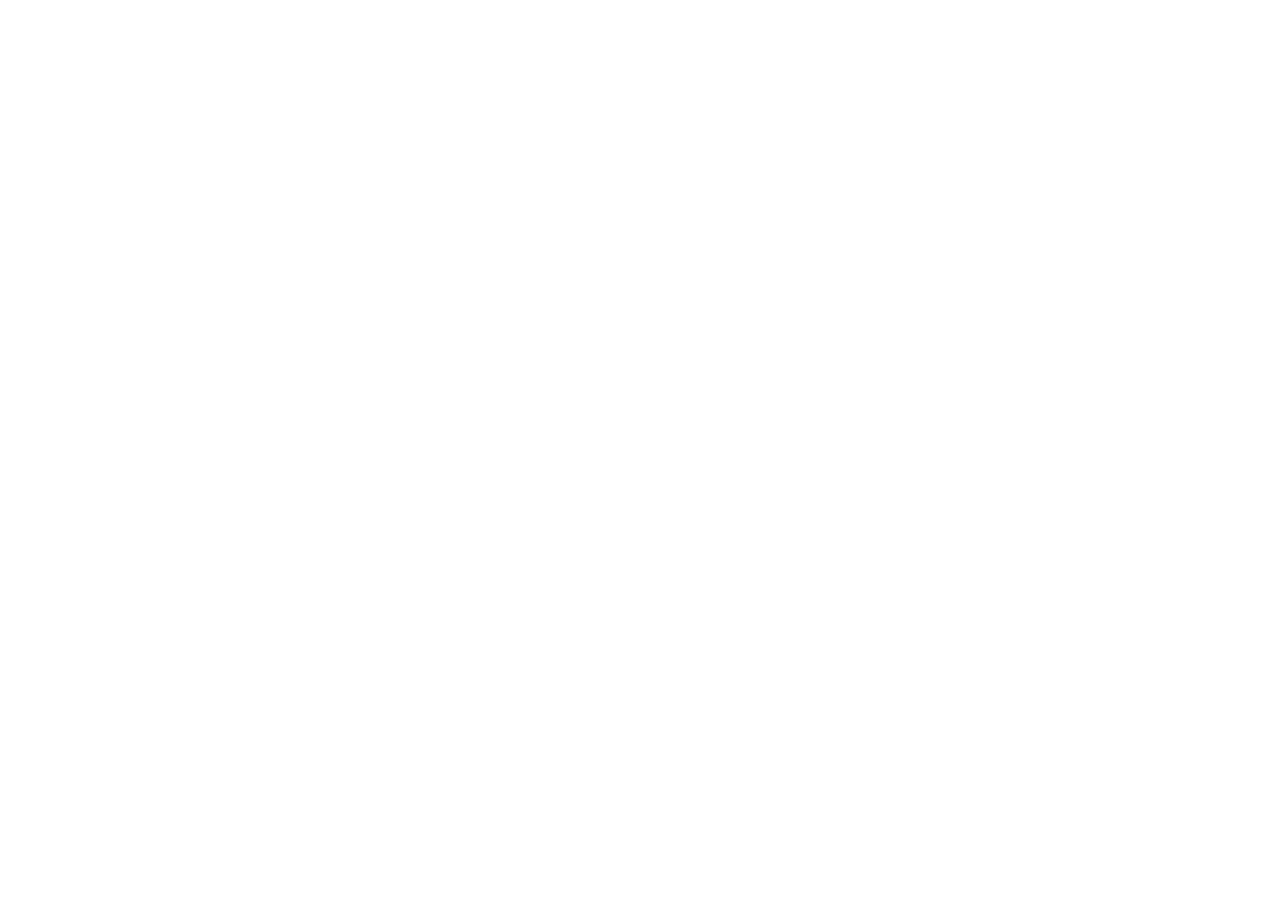
==== Week2/index.html @ c77ae874 "structure" ====
<!DOCTYPE html>
<html lang="en">
<head>
    <meta charset="UTF-8">
    <meta http-equiv="X-UA-Compatible" content="IE=edge">
    <meta name="viewport" content="width=device-width, initial-scale=1.0">
    <title>香水電商練習</title>
    <link rel="stylesheet" href="style.css">
</head>
<body>
    <div class="wrap"></div>
    
</body>
</html>
---- Week2/style.css ----
html, body, div, span, applet, object, iframe,
h1, h2, h3, h4, h5, h6, p, blockquote, pre,
a, abbr, acronym, address, big, cite, code,
del, dfn, em, img, ins, kbd, q, s, samp,
small, strike, strong, sub, sup, tt, var,
b, u, i, center,
dl, dt, dd, ol, ul, li,
fieldset, form, label, legend,
table, caption, tbody, tfoot, thead, tr, th, td,
article, aside, canvas, details, embed, 
figure, figcaption, footer, header, hgroup, 
menu, nav, output, ruby, section, summary,
time, mark, audio, video {
	margin: 0;
	padding: 0;
	border: 0;
	font-size: 100%;
	font: inherit;
	vertical-align: baseline;
}
/* HTML5 display-role reset for older browsers */
article, aside, details, figcaption, figure, 
footer, header, hgroup, menu, nav, section {
	display: block;
}
body {
	line-height: 1;
}
ol, ul {
	list-style: none;
}
blockquote, q {
	quotes: none;
}
blockquote:before, blockquote:after,
q:before, q:after {
	content: '';
	content: none;
}
table {
	border-collapse: collapse;
	border-spacing: 0;
}

/* above is reset*/

img{
    max-width: 100%;
    height: auto;
}
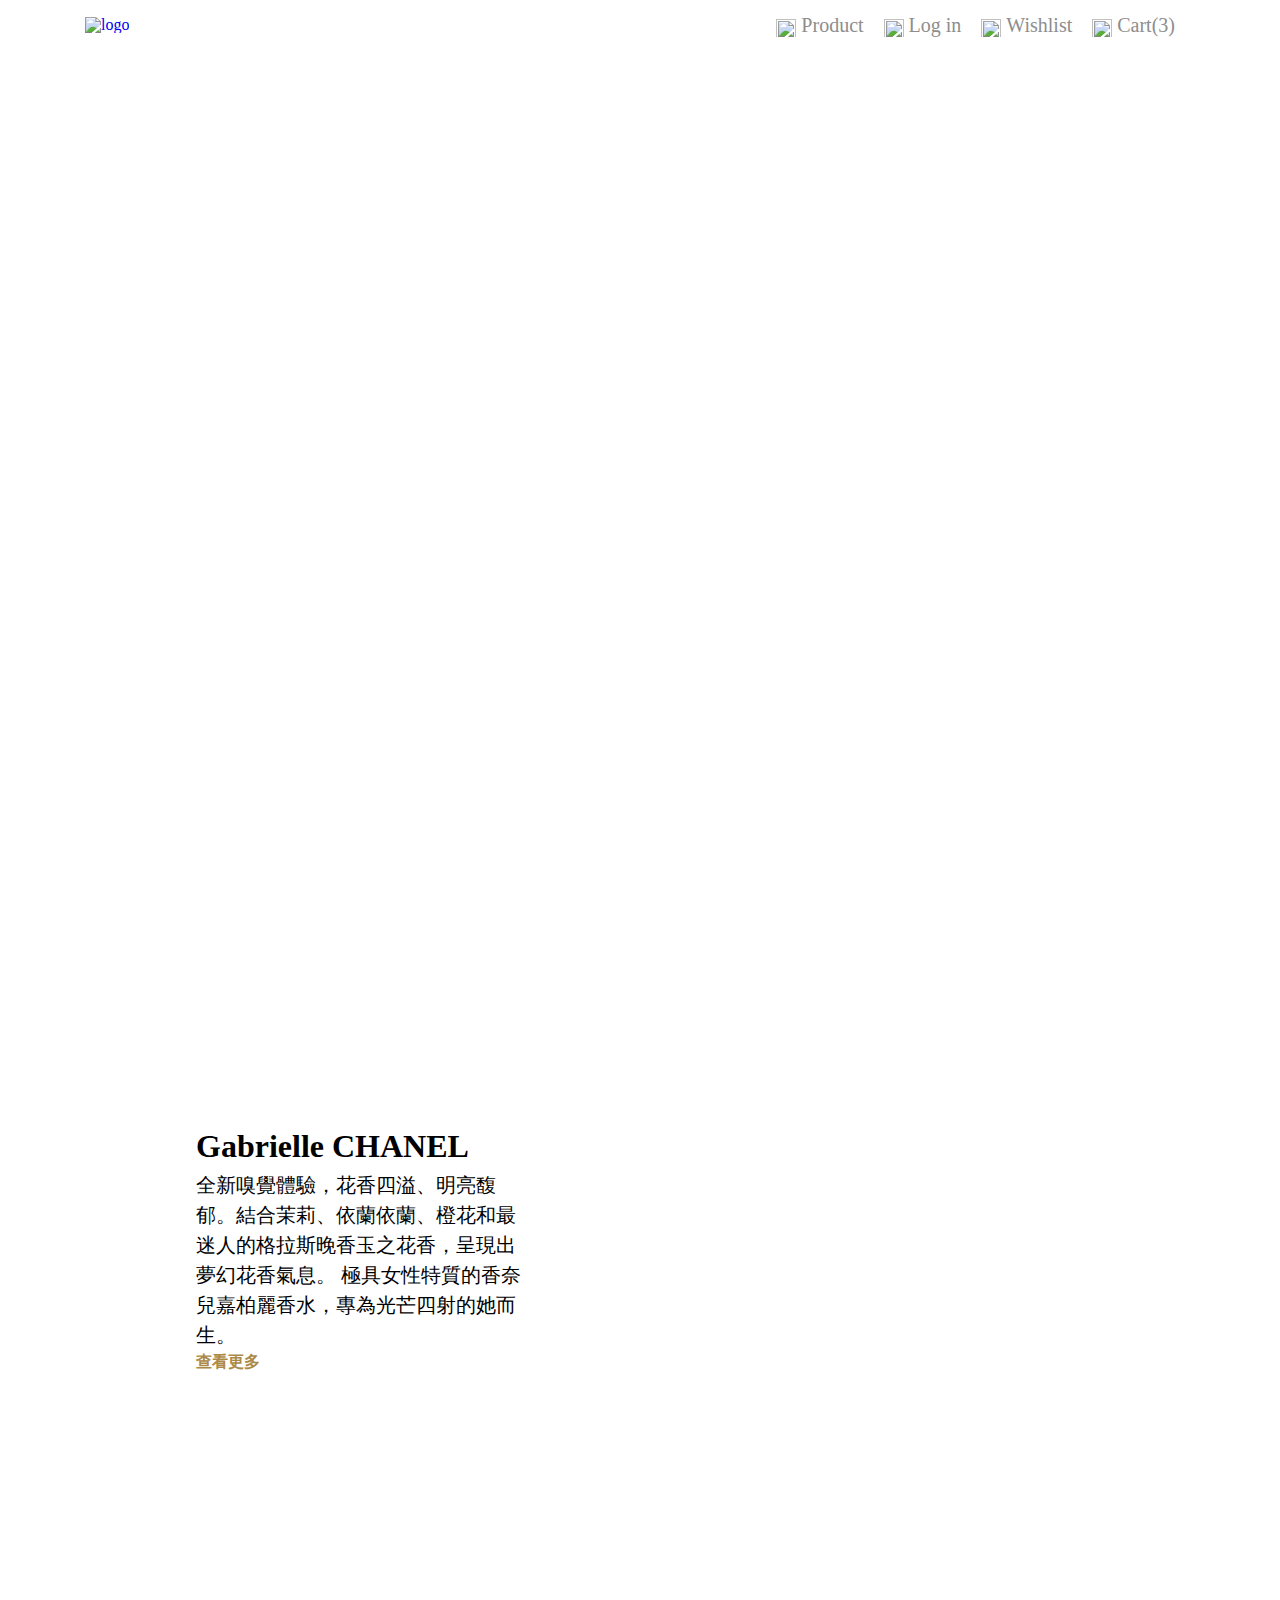
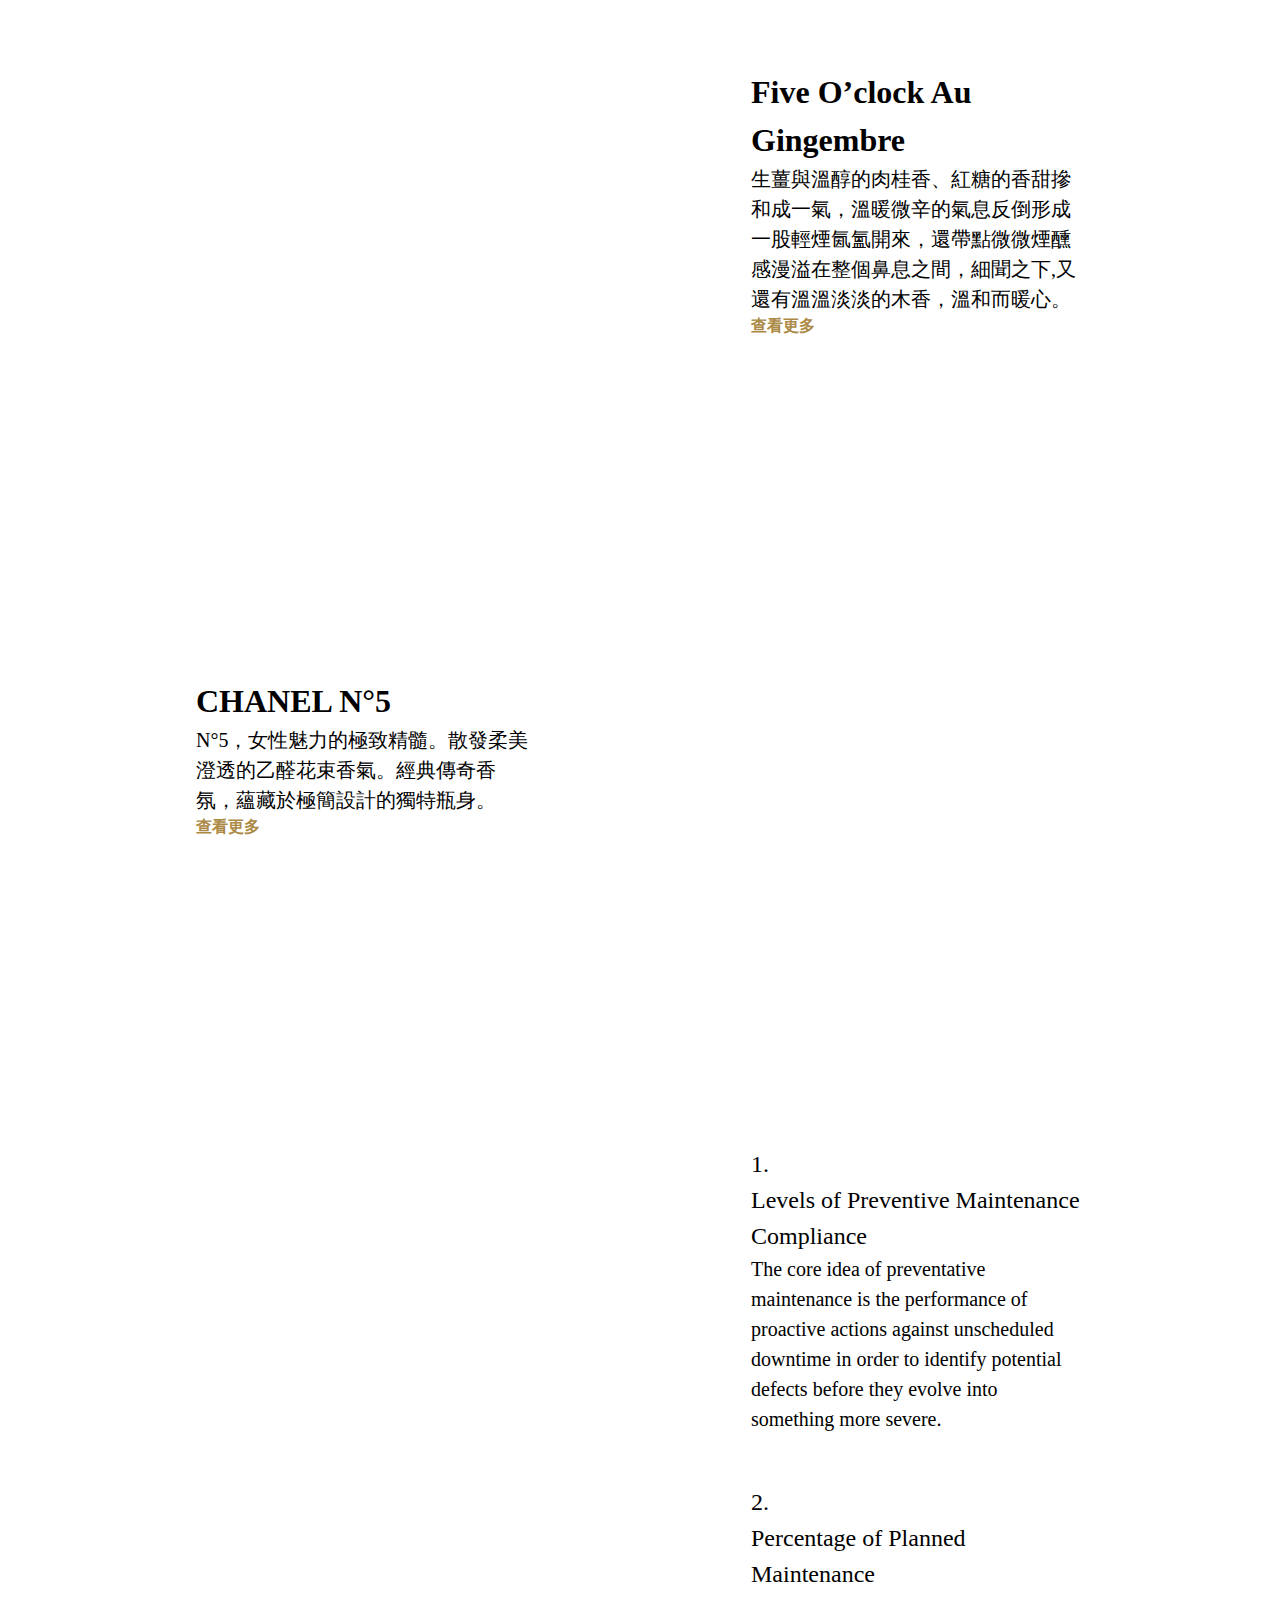
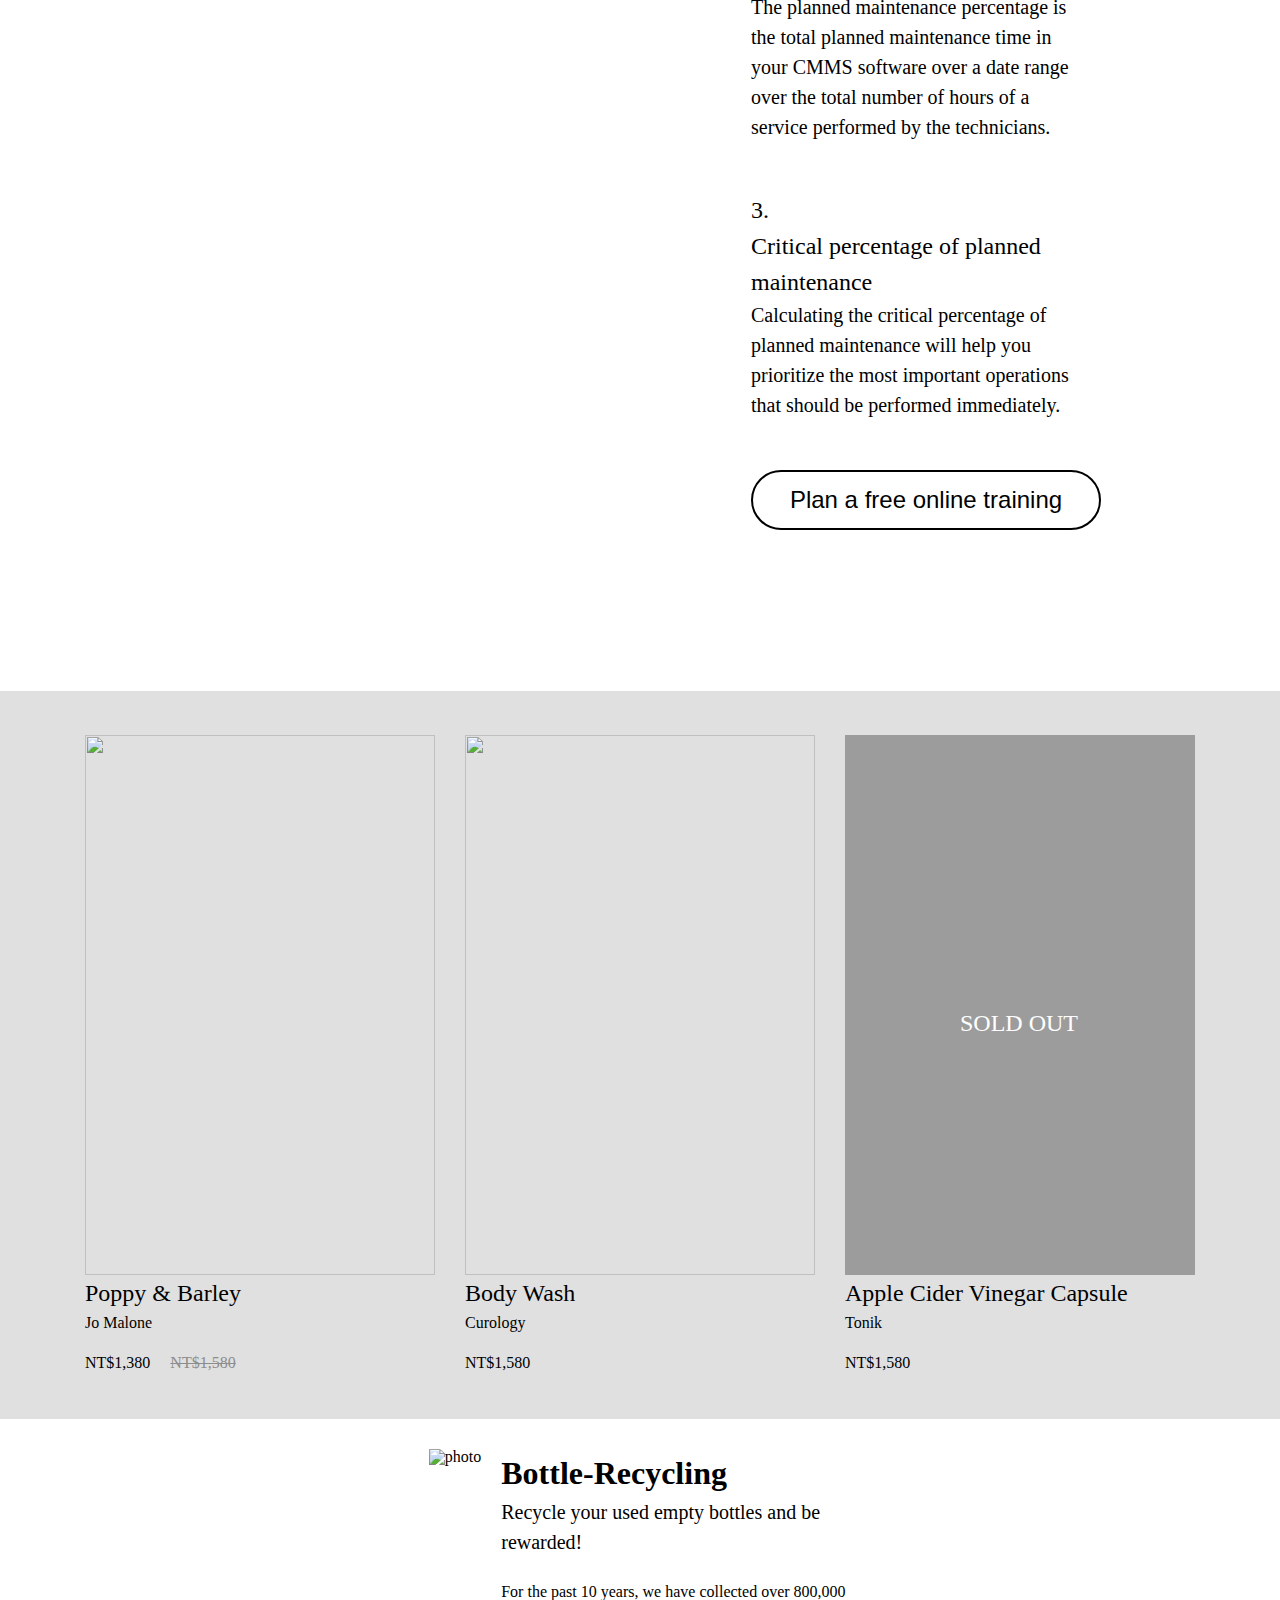
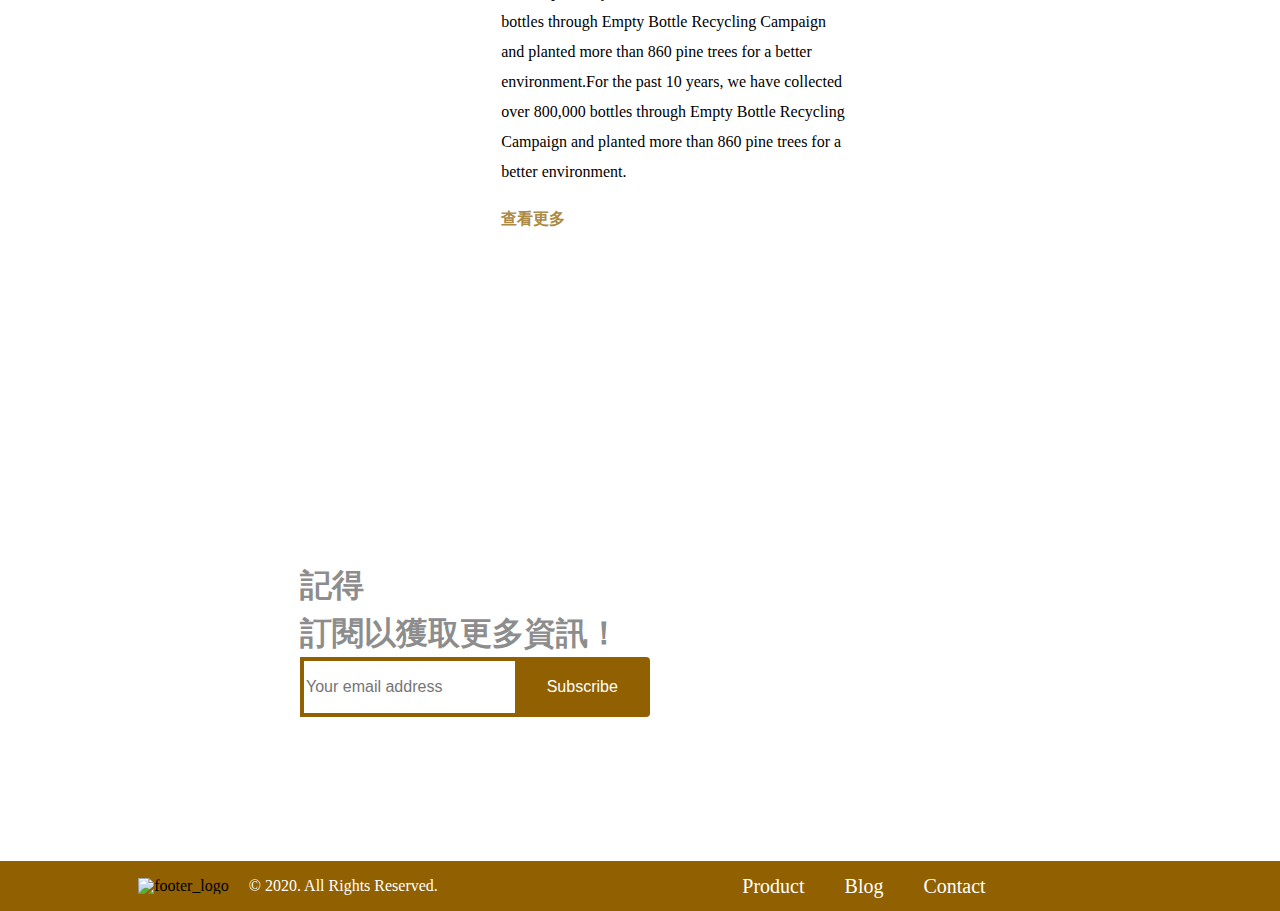
==== commit 6dab42ec: "desktop done" ====
--- a/Week2/index.html
+++ b/Week2/index.html
@@ -8,7 +8,130 @@
     <link rel="stylesheet" href="style.css">
 </head>
 <body>
-    <div class="wrap"></div>
+    <div class="wrap">
+        <div class="header">
+            <div class="header_logo">
+                <a href="#"><img src="https://hexschool.github.io/webLayoutTraining1st/perfume-week6/d’Perfume.png" alt="logo"></a>
+            </div>
+            
+                <ul class="header_list">
+                    <li><a href="#"><img class="icon mr-5" src="images/store.svg">Product</a></li>
+                    <li><a href="#"><img class="icon mr-5" src="images/login.svg">Log in</a></li>
+                    <li><a href="#"><img class="icon mr-5" src="images/wishlist.svg">Wishlist</a></li>
+                    <li><a href="#"><img class="icon mr-5" src="images/cart.svg">Cart(3)</a></li>
+                </ul>
+            
+        </div>
+        <div class="banner">
+            <!--img src="https://hexschool.github.io/webLayoutTraining1st/perfume-week6/index1.jpg" alt="banner"-->
+            <div class="textArea">
+            <h1>Perfume your day</h1>
+            <p>A perfume is like a piece of clothing, a message, a way of presenting oneself a costume that according to the person who wears it.</p>
+            <button type="button" class="banner_btn btn">Shop now</button>
+            </div>
+        </div> <!--banner-->
+        <ul class="content">
+            <li class="content_list">
+                <div class="content_text">
+                <h2>Gabrielle CHANEL</h2>
+                <p>全新嗅覺體驗，花香四溢、明亮馥郁。結合茉莉、依蘭依蘭、橙花和最迷人的格拉斯晚香玉之花香，呈現出夢幻花香氣息。 極具女性特質的香奈兒嘉柏麗香水，專為光芒四射的她而生。</p>
+                <a href="#">查看更多</a>
+                </div>
+                <!--img src="https://hexschool.github.io/webLayoutTraining1st/perfume-week6/index2.jpg" alt="product_photo"-->
+                <div class="content_img product1"></div>
+            </li>
+            <li class="content_list">
+                <!--img src="https://hexschool.github.io/webLayoutTraining1st/perfume-week6/index3.png" alt="product_photo"-->
+                <div class="content_img product2"></div>
+                <div class="content_text">
+                <h2>Five O’clock Au Gingembre</h2>
+                <p>生薑與溫醇的肉桂香、紅糖的香甜摻和成一氣，溫暖微辛的氣息反倒形成一股輕煙氤氳開來，還帶點微微煙醺感漫溢在整個鼻息之間，細聞之下,又還有溫溫淡淡的木香，溫和而暖心。</p>
+                <a href="#">查看更多</a>
+                </div>
+            </li>
+            <li class="content_list">
+                <div class="content_text">
+                    <h2>CHANEL N°5</h2>
+                    <p>N°5，女性魅力的極致精髓。散發柔美澄透的乙醛花束香氣。經典傳奇香氛，蘊藏於極簡設計的獨特瓶身。</p>
+                    <a href="#">查看更多</a>
+                    </div>
+                    <!--img src="https://hexschool.github.io/webLayoutTraining1st/perfume-week6/index2.jpg" alt="product_photo"-->
+                    <div class="content_img product3"></div>
+            </li>
+            <li class="content_list">
+                <div class="content_img product4"></div>
+                <ul class="content_text">
+                <li class="content_last">
+                    <h3>1. <br>Levels of Preventive Maintenance Compliance</h3>
+                    <p>The core idea of preventative maintenance is the performance of proactive actions against unscheduled downtime in order to identify potential defects before they evolve into something more severe.</p>
+                </li>
+                <li class="content_last">
+                    <h3>2. <br>Percentage of Planned Maintenance</h3>
+                    <p>The planned maintenance percentage is the total planned maintenance time in your CMMS software over a date range over the total number of hours of a service performed by the technicians.</p>
+                </li>
+                <li class="content_last">
+                    <h3>3. <br>Critical percentage of planned maintenance</h3>
+                    <p>Calculating the critical percentage of planned maintenance will help you prioritize the most important operations that should be performed immediately.</p>
+                </li>
+                <button type="button" class="btn content_btn">Plan a free online training</button>
+                </ul>
+            </li>
+        </ul>
+        <ul class="shop_list">
+            <li class="shop_list_item">
+                <img class="shop_list_img" src="https://hexschool.github.io/webLayoutTraining1st/perfume-week6/index6.jpg" alt="">
+                <h3>Poppy & Barley</h3>
+                <p>Jo Malone</p>
+                <p class="price">NT$1,380 <span class="o-price">NT$1,580</span></p>
+            </li>
+            <li class="shop_list_item">
+                <img class="shop_list_img" src="https://hexschool.github.io/webLayoutTraining1st/perfume-week6/index7.jpg" alt="">
+                <h3>Body Wash</h3>
+                <p>Curology</p>
+                <p class="price">NT$1,580</p>
+            </li>
+            <li class="shop_list_item">
+                <div class="sold_out">
+                    <div class="mask"></div>
+                </div>
+                <div class="sold_text">SOLD OUT</div>
+                <!--img class="shop_list_img mask_img" src="https://hexschool.github.io/webLayoutTraining1st/perfume-week6/index8.jpg" alt=""-->
+                <h3>Apple Cider Vinegar Capsule</h3>
+                <p>Tonik</p>
+                <p class="price">NT$1,580</p>
+            </li>
+        </ul> <!--shop_list-->
+        <div class="advertisement">
+            <img src="https://hexschool.github.io/webLayoutTraining1st/perfume-week6/index9.jpg" alt="photo">
+            <div class="ad_text ml-20">
+                <h2>Bottle-Recycling</h2>
+                <p class="fs-20">Recycle your used empty bottles and be rewarded!</p>
+                <p class="mt-20 fs-16">For the past 10 years, we have collected over 800,000 bottles through Empty Bottle Recycling Campaign and planted more than 860 pine trees for a better environment.For the past 10 years, we have collected over 800,000 bottles through Empty Bottle Recycling Campaign and planted more than 860 pine trees for a better environment.</p>
+                <a href="#" class="mt-20">查看更多</a>
+            </div>
+        </div> <!--advertisement-->
+        <div class="subscribe">
+            <div class="subscribe_text">
+                <p class="subscribe_title fs-32">記得</p>
+                <p class="subscribe_title fs-32">訂閱以獲取更多資訊！</p>
+                <form class="input_btn" action="index.html">
+                    <input class="subscribe_input fs-16" type="text" name="email" placeholder="Your email address">
+                    <button class="subscribe_btn fs-16">Subscribe</button>
+                </form>
+            </div>
+        </div>
+        <div class="footer">
+            <div class="footer_logo">
+                <img src="https://hexschool.github.io/webLayoutTraining1st/perfume-week6/d’Perfumewhite.png" alt="footer_logo">
+                <span class="ml-20 text_right fs-16">© 2020. All Rights Reserved.</span>
+            </div>
+            <ul class="footer_list">
+                <li><a href="#">Product</a></li>
+                <li><a href="#">Blog</a></li>
+                <li><a href="#">Contact</a></li>
+            </ul>
+        </div> <!--footer-->
+    </div> <!--wrap-->
     
 </body>
 </html>--- a/Week2/style.css
+++ b/Week2/style.css
@@ -42,9 +42,363 @@
 	border-spacing: 0;
 }
 
+*,
+*:before,
+*:after {
+  box-sizing: border-box;
+}
+
 /* above is reset*/
 
 img{
     max-width: 100%;
     height: auto;
+    display: block;
+}
+a{
+    text-decoration: none;
+}
+
+.wrap{
+    max-width: 1920px;
+    /* display: flex;
+    flex-direction: column; */
+}
+.header {
+    max-width: 1110px;
+    margin: 0 auto;
+    display: flex;
+    justify-content: space-between;
+    background-color: #ffffff;
+    /*   background: #ffffff 0% 0% no-repeat padding-box; */
+    /*   height: 56px; */
+  }
+  .header_logo {
+    /*   width: 45%; */
+    display: flex;
+    justify-content: center;
+    align-items: center;
+  }
+  .header_list {
+    display: flex;
+    /*   width: 45%; */
+    justify-content: space-between;
+    padding: 10px;
+    /*   float: right; */
+  }
+  .header_list li {
+    padding: 0 10px; /* 上下有在 .header_list 推過了，這邊就可以考慮不用推擠 */
+    /*   display: flex;
+    justify-content: center; */
+    /*   width: 24.5%; */
+    /*   height: 24px; */
+    /*   align-items: center; */
+  }
+  .icon {
+    display: inline-block;
+    height: 20px;
+    width: 20px;
+    vertical-align: middle;
+  }
+  .mr-5 {
+    margin-right: 5px;
+  }
+  .header_list a {
+    font: 20px/30px SF Pro Text;
+    /*   font: normal normal normal 20px/30px SF Pro Text; */
+    /*   letter-spacing: 0px; */
+    color: #8d8d8d;
+  }
+
+/* header end*/
+.banner{
+    height: 870px;
+    /* background-image: url("https://i.imgur.com/9wuU4ZP.jpg"); */
+    background-image: url("https://hexschool.github.io/webLayoutTraining1st/perfume-week6/index1.jpg");
+    background-position: center center;
+    background-repeat: no-repeat;
+    background-size: cover;
+}
+.textArea{
+    max-width: 445px;
+    position: absolute;
+    margin-top: 20%;
+    margin-left: 50%;
+}
+h1{
+    text-align: left;
+    font: normal normal bold 40px/60px SF Pro Text;
+    letter-spacing: 0px;
+    color: #FFFFFF;
+    opacity: 1;
+}
+.textArea p{
+    text-align: left;
+    font: normal normal normal 24px/36px SF Pro Text;
+    letter-spacing: 0px;
+    color: #FFFFFF;
+    opacity: 1;
+}
+.btn{
+    border-radius: 30px;
+    background-color: transparent;
+    opacity: 1;
+    width: 350px;
+    height: 60px;
+    
+}
+.banner_btn{
+    border: 2px solid #FFFFFF;
+    color: #fff;
+    font-size: 30px;
+}
+.content{
+    /* display: flex;
+    flex-direction: column; */
+    max-width: 1110px;
+    margin: 0 auto;
+    /* align-items: center; */
+    padding: 50px 0;
+}
+.content_list{
+    display: flex;
+    /* width: 100%; */
+    min-height: 555px;
+}
+.content_text{
+    padding: 10%;
+    max-width: 50%;
+    display: flex;
+    flex-direction: column;
+    justify-content: center;
+    /* align-items: flex-start; */
+}
+h2{
+    max-width: 350px;
+    text-align: left;
+    font: normal normal bold 32px/48px SF Pro Text;
+    letter-spacing: 0px;
+    color: #000000;
+    opacity: 1;
+}
+p{
+    max-width: 350px;
+    text-align: left;
+    font: normal normal 300 20px/30px PingFang TC;
+    letter-spacing: 0px;
+    color: #000000;
+    opacity: 1;
+}
+.content_text a{
+    text-align: left;
+    font: normal normal 600 16px/24px PingFang TC;
+    letter-spacing: 0px;
+    color: #AC8A46;
+    opacity: 1;
+}
+.content_img{
+    /* background-image: url("https://hexschool.github.io/webLayoutTraining1st/perfume-week6/index2.jpg"); */
+    background-position: center;
+    background-size: cover;
+    background-repeat: no-repeat;
+    /* height: 555px; */
+    min-width:50%;
+}
+.product1{
+    background-image: url("https://hexschool.github.io/webLayoutTraining1st/perfume-week6/index2.jpg");
+}
+.product2{
+    background-image: url("https://hexschool.github.io/webLayoutTraining1st/perfume-week6/index3.png");
+}
+.product3{
+    background-image: url("https://hexschool.github.io/webLayoutTraining1st/perfume-week6/index4.jpg");  
+}
+.product4{
+    background-image: url("https://hexschool.github.io/webLayoutTraining1st/perfume-week6/index5.jpg");  
+}
+.content_btn{
+    border: 2px solid #000000;
+    color: #000;
+    font-size: 24px;
+}
+h3{
+    font-size: 24px;
+    line-height: 1.5;
+}
+.content_last{
+    margin-bottom: 50px;
+    line-height: 1.5;
+}
+.shop_list{
+    display: flex;
+    min-height: 728px;
+    justify-content: center;
+    align-items: center;
+    background: #E0E0E0 0% 0% no-repeat padding-box;
+}
+.shop_list_item{
+    max-width: 30%;
+    min-width: 25%;
+    margin:15px;
+}
+.shop_list_item p{
+    font-size: 16px;
+    text-align: left;
+    font: normal normal 300 16px/24px SF Pro Text;
+    letter-spacing: 0px;
+    color: #000000;
+    opacity: 1;
+}
+.shop_list_img{
+    width: 350px;
+    height: 540px;
+}
+
+.sold_out{
+    position: relative;
+    background: url("https://hexschool.github.io/webLayoutTraining1st/perfume-week6/index8.jpg") no-repeat;
+    -webkit-background-size: 100%;
+    background-size: 100%;
+    width: 350px;
+    height: 540px;
+}
+.mask{
+    height:100%;
+    width:100%;
+    background: rgba(0,0,0,0.3);
+}
+.sold_text{
+    margin-top: -264px;
+    position: absolute;
+    font-size: 24px;
+    width: 160px;
+    margin-left: 115px;
+    color: #fff;
+    /* text-align: center; */
+}
+.price{
+    margin-top: 16px;
+}
+.o-price{
+    text-decoration: line-through;
+    color: #8D8D8D;
+    margin-left: 16px;
+}
+.advertisement{
+    display: flex;
+    justify-content: center;
+    /* height: 520px; */
+    padding: 30px;
+}
+.advertisement img{
+    max-width: 730px;
+}
+.advertisement a{
+    text-align: left;
+    font: normal normal 600 16px/24px PingFang TC;
+    letter-spacing: 0px;
+    color: #AC8A46;
+    opacity: 1;
+}
+.ad_text{
+    display: flex;
+    flex-direction: column;
+    justify-content: center;
+    max-width: 350px;
+}
+.mt-20{
+    margin-top: 20px;
+}
+.ml-20{
+    margin-left: 20px;
+}
+.fs-20{
+    font-size: 20px;
+}
+.fs-16{
+    font-size: 16px;
+}
+.subscribe{
+    height: 600px;
+    background-image: url("https://hexschool.github.io/webLayoutTraining1st/perfume-week6/index10.jpg");
+    background-position: center center;
+    background-repeat: no-repeat;
+    background-size: cover;
+    position: relative;
+}
+.subscribe_text{
+    display: flex;
+    flex-direction: column;
+    align-items: start;
+    margin-top: 300px;
+    margin-left: 300px;
+    position:absolute;
+}
+.subscribe_title{
+    text-align: left;
+    font: normal normal 600 32px/48px PingFang TC;
+    letter-spacing: 0px;
+    color: #8D8D8D;
+    opacity: 1
+}
+.fs-32{
+    font-size: 32px;
+}
+.input_btn{
+    display: flex;
+    justify-content: center;
+    border: 2px solid #916000;
+    border-radius: 0px 4px 4px 0px; 
+    height: 60px;
+    width: 350px;
+}
+.subscribe_input{
+    display: block;
+    width: 62%;
+    color: #8D8D8D;
+    outline: none;
+    border: 2px solid #916000;
+}
+.subscribe_btn{
+    display: block;
+    width: 38%;
+    background: #916000 0% 0% no-repeat padding-box;
+    border: 2px solid #916000;
+    /* border-radius: 0px 4px 4px 0px;  */
+    color: #fff;
+    cursor: pointer;
+    /* border: none; */
+}
+
+
+.footer{
+    background-color:#916000;
+    margin-bottom: 0;
+    display: flex;
+}
+.footer_logo{
+    width: 45%;
+    display: flex;
+    justify-content: center;
+    align-items: center;
+}
+.text_right{
+    font: normal normal medium 14px/21px SF Pro Text;
+    letter-spacing: 0px;
+    color: #FFFFFF;
+    opacity: 1;
+}
+.footer_list{
+    display: flex;
+    width: 45%;
+    align-items: center;
+    justify-content: center;
+    padding: 10px;
+}
+.footer_list a{
+    text-align: left;
+    font: normal normal normal 20px/30px SF Pro Text;
+    letter-spacing: 0px;
+    color: #FFFFFF;
+    margin: 0 20px;
 }